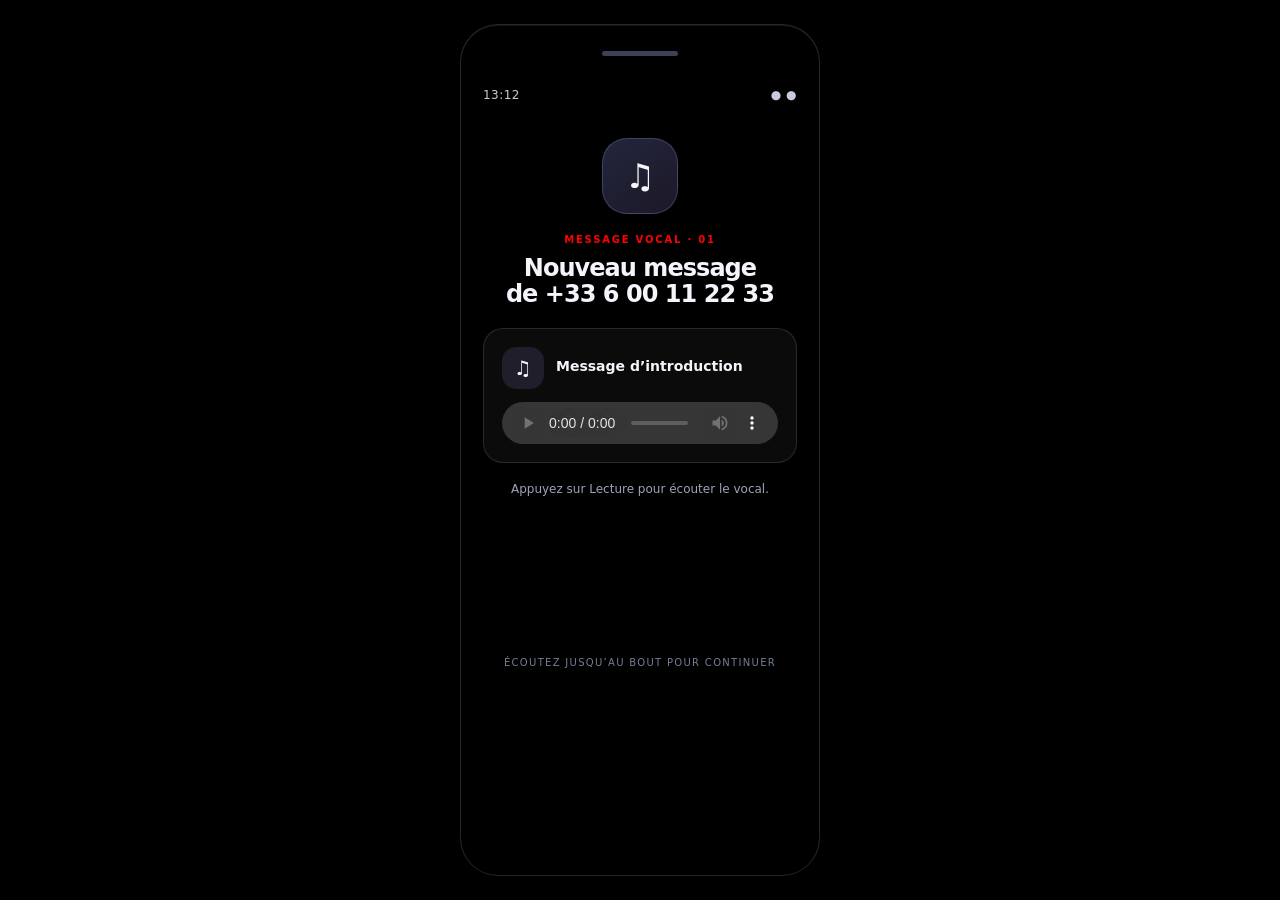
==== index.html @ 19d47b87 "Add files via upload" ====
<!doctype html>
<html lang="fr">
<head>
  <meta charset="utf-8">
  <meta name="viewport" content="width=device-width, initial-scale=1">
  <meta name="theme-color" content="#10131b">
  <link rel="stylesheet" href="style.css" type="text/css"> <!--lien style css!-->

  <title>Message vocal</title>

</head>
<body>
  <main class="device">
    <div class="speaker" aria-hidden="true"></div>
    <div class="status"><span>13:12</span><span>● ●</span></div>
    <div class="icon" aria-hidden="true">♫</div>
    <div class="eyebrow">Message vocal · 01</div>
    <h1>Nouveau message <br> de +33 6 00 11 22 33 </h1>

    <section class="audio-card" aria-label="Message vocal d'introduction">
      <div class="audio-title">
        <div class="wave" aria-hidden="true">♫</div>
        <div><strong>Message d’introduction</strong></div>
      </div>
      <audio id="introAudio" controls preload="metadata" aria-label="Écouter le message vocal d’introduction">
        <source src="sons/intro.mp3" type="audio/mpeg"> Votre navigateur ne prend pas en charge la lecture audio. </audio>
    </section>
    <p id="statusMessage" class="status-message" aria-live="polite">Appuyez sur Lecture pour écouter le vocal.</p>
    <div class="foot">ÉCOUTEZ JUSQU’AU BOUT POUR CONTINUER</div>
  </main>
  <script>
    // Recommencer depuis cette page réinitialise la progression précédente.
    sessionStorage.removeItem("vocalIntroEcoute");
    sessionStorage.removeItem("telephoneDeverrouille");

    const audio = document.getElementById("introAudio");
    const statusMessage = document.getElementById("statusMessage");
    let transitionEnCours = false;

    audio.addEventListener("play", () => {
      if (!transitionEnCours) statusMessage.textContent = "Message en cours de lecture…";
    });

    audio.addEventListener("ended", () => {
      if (transitionEnCours) return;
      transitionEnCours = true;
      sessionStorage.setItem("vocalIntroEcoute", "oui");
      statusMessage.textContent = "Message terminé. Ouverture du téléphone…";
      statusMessage.classList.add("ready");
      window.setTimeout(() => { window.location.href = "telephone.html"; }, 900);
    });

    audio.addEventListener("error", () => {
      statusMessage.textContent = "Fichier audio introuvable : ajoute ton vocal sous le nom sons/intro.mp3.";
      statusMessage.classList.add("missing");
    });
  </script>
</body>
</html>
---- style.css ----
:root { color-scheme: dark; --bg:#0b0e14; --panel:#171c28; --line:rgba(255,255,255,.12); --text:#f3f5fb; --muted:#9aa4b8; --accent:#ff0000; }

    * { box-sizing:border-box; }
    body {
      margin:0; min-height:100vh; display:grid; place-items:center; padding:24px;
      color:var(--text); font-family:ui-sans-serif,system-ui,-apple-system,BlinkMacSystemFont,"Segoe UI",sans-serif;
      background:black;
    }
    .device {
      width:min(100%,360px); height: 100%; padding: 26px 22px 22px; border:1px solid rgba(255,255,255,.15); border-radius:38px;
      background:black;
      box-shadow:0 30px 90px rgba(0,0,0,.52),inset 0 1px 0 rgba(255,255,255,.08);
    }
    .speaker { width:76px;height:5px;border-radius:9px;background:#3d4354;margin:0 auto 32px; }
    .status { display:flex;justify-content:space-between;color:#c6ccda;font-size:12px;letter-spacing:.04em;margin-bottom:36px; }
    .icon { width:76px;height:76px;display:grid;place-items:center;margin:0 auto 20px;border-radius:25px;
      background:linear-gradient(145deg,rgba(139,157,255,.24),rgba(193,164,255,.15));border:1px solid rgba(177,181,255,.25);font-size:34px; }
    .eyebrow { text-align:center;color:var(--accent);text-transform:uppercase;letter-spacing:.18em;font-size:10px;font-weight:750;margin-bottom:10px;}
    h1 { text-align:center;font-size:24px;letter-spacing:-.04em;line-height:1.1;margin:0 0 12px; margin-bottom: 20px; }
    .intro { color:var(--muted);font-size:14px;line-height:1.6;text-align:center;margin:0 auto 26px;max-width:315px; }
    .audio-card { padding:18px;border:1px solid var(--line);border-radius:20px;background:rgba(255,255,255,.045); }
    .audio-title { display:flex;align-items:center;gap:12px;margin-bottom:13px; }
    .wave { width:42px;height:42px;flex:0 0 auto;display:grid;place-items:center;border-radius:14px;background:rgba(169,154,255,.13);font-size:20px; }
    .audio-title strong { display:block;font-size:14px;margin-bottom:4px; }
    .audio-title span { color:var(--muted);font-size:12px; }
    audio { display:block;width:100%;height:42px; }
    .status-message { min-height:22px;margin:17px 0 0;text-align:center;color:var(--muted);font-size:12px;line-height:1.6; }
    .status-message.ready { color:red; }
    .foot { text-align:center;color:#737e93;font-size:10px;letter-spacing:.13em;margin-top:155px; }
    .missing { color:#ffc0c7; }
    @media (max-width:420px) { .device {padding:24px 18px 22px;border-radius:27px;} .status {margin-bottom:28px;} }
    @media (prefers-reduced-motion:reduce) { *,*::before,*::after { transition:none!important; } }
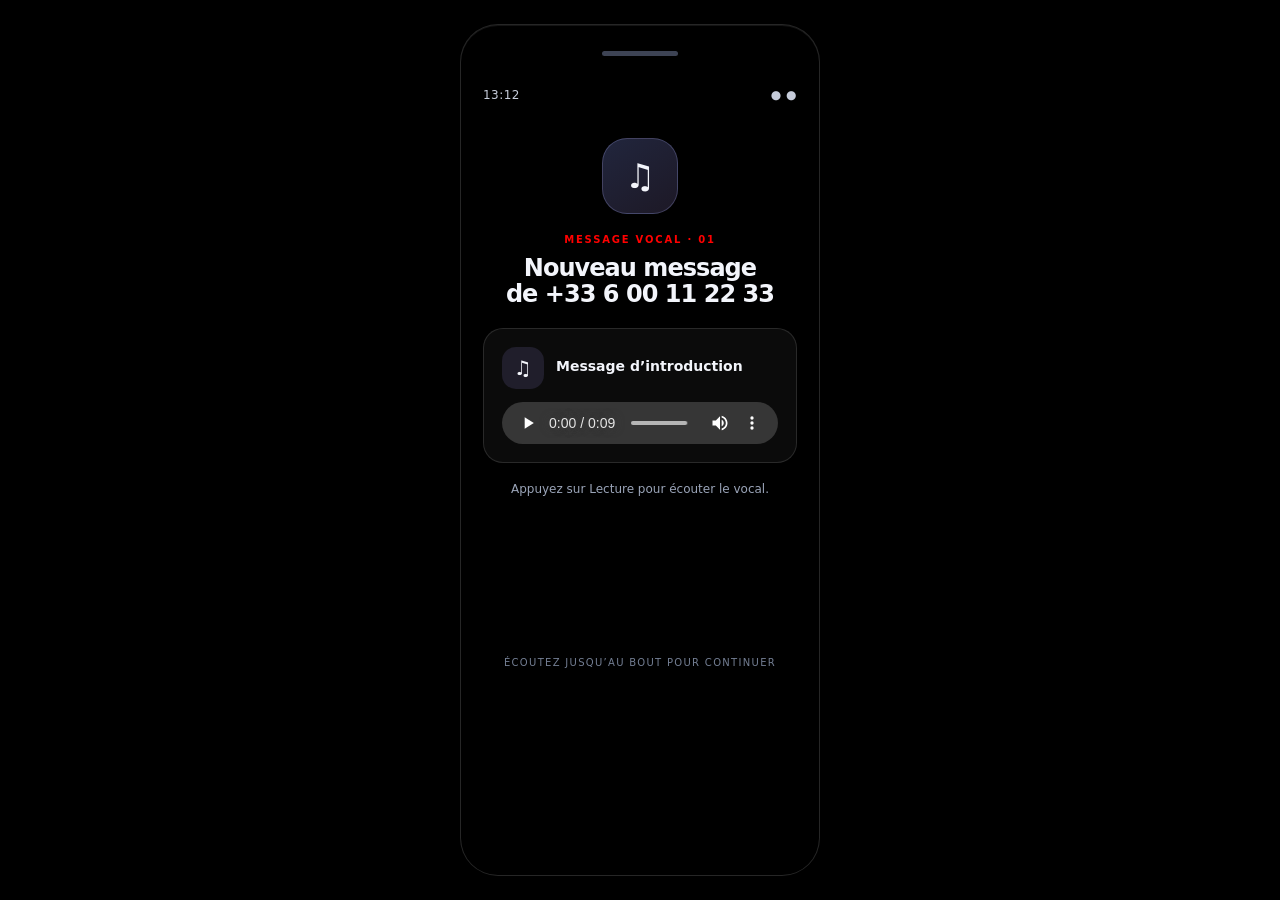
==== commit 6d4b2ec2: "Update audio source path in index.html" ====
--- a/index.html
+++ b/index.html
@@ -23,7 +23,7 @@
         <div><strong>Message d’introduction</strong></div>
       </div>
       <audio id="introAudio" controls preload="metadata" aria-label="Écouter le message vocal d’introduction">
-        <source src="sons/intro.mp3" type="audio/mpeg"> Votre navigateur ne prend pas en charge la lecture audio. </audio>
+        <source src="intro.mp3" type="audio/mpeg"> Votre navigateur ne prend pas en charge la lecture audio. </audio>
     </section>
     <p id="statusMessage" class="status-message" aria-live="polite">Appuyez sur Lecture pour écouter le vocal.</p>
     <div class="foot">ÉCOUTEZ JUSQU’AU BOUT POUR CONTINUER</div>
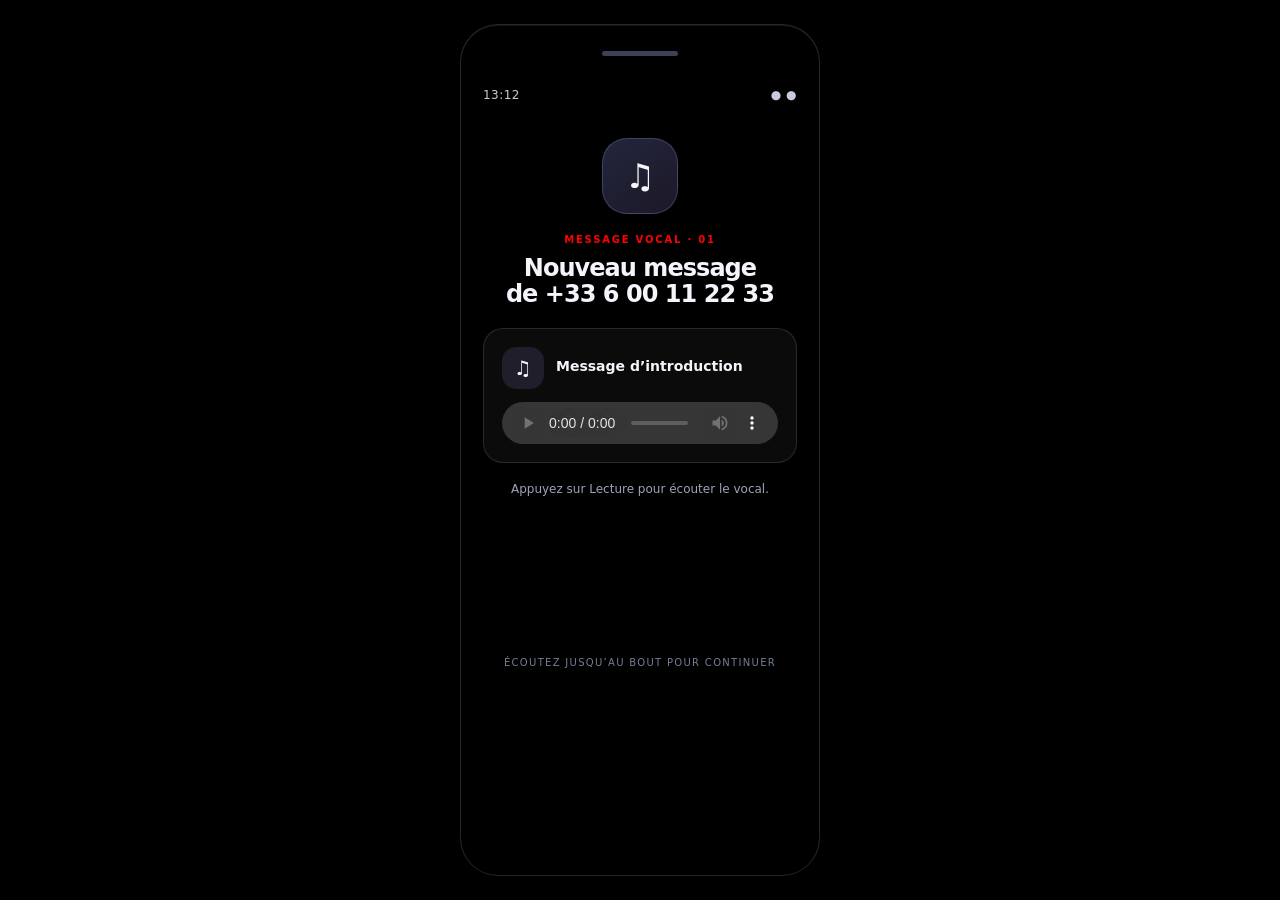
==== commit 8d63af3b: "Update audio source path in index.html" ====
--- a/index.html
+++ b/index.html
@@ -23,7 +23,7 @@
         <div><strong>Message d’introduction</strong></div>
       </div>
       <audio id="introAudio" controls preload="metadata" aria-label="Écouter le message vocal d’introduction">
-        <source src="intro.mp3" type="audio/mpeg"> Votre navigateur ne prend pas en charge la lecture audio. </audio>
+        <source src="audio/intro.mp3" type="audio/mpeg"> Votre navigateur ne prend pas en charge la lecture audio. </audio>
     </section>
     <p id="statusMessage" class="status-message" aria-live="polite">Appuyez sur Lecture pour écouter le vocal.</p>
     <div class="foot">ÉCOUTEZ JUSQU’AU BOUT POUR CONTINUER</div>
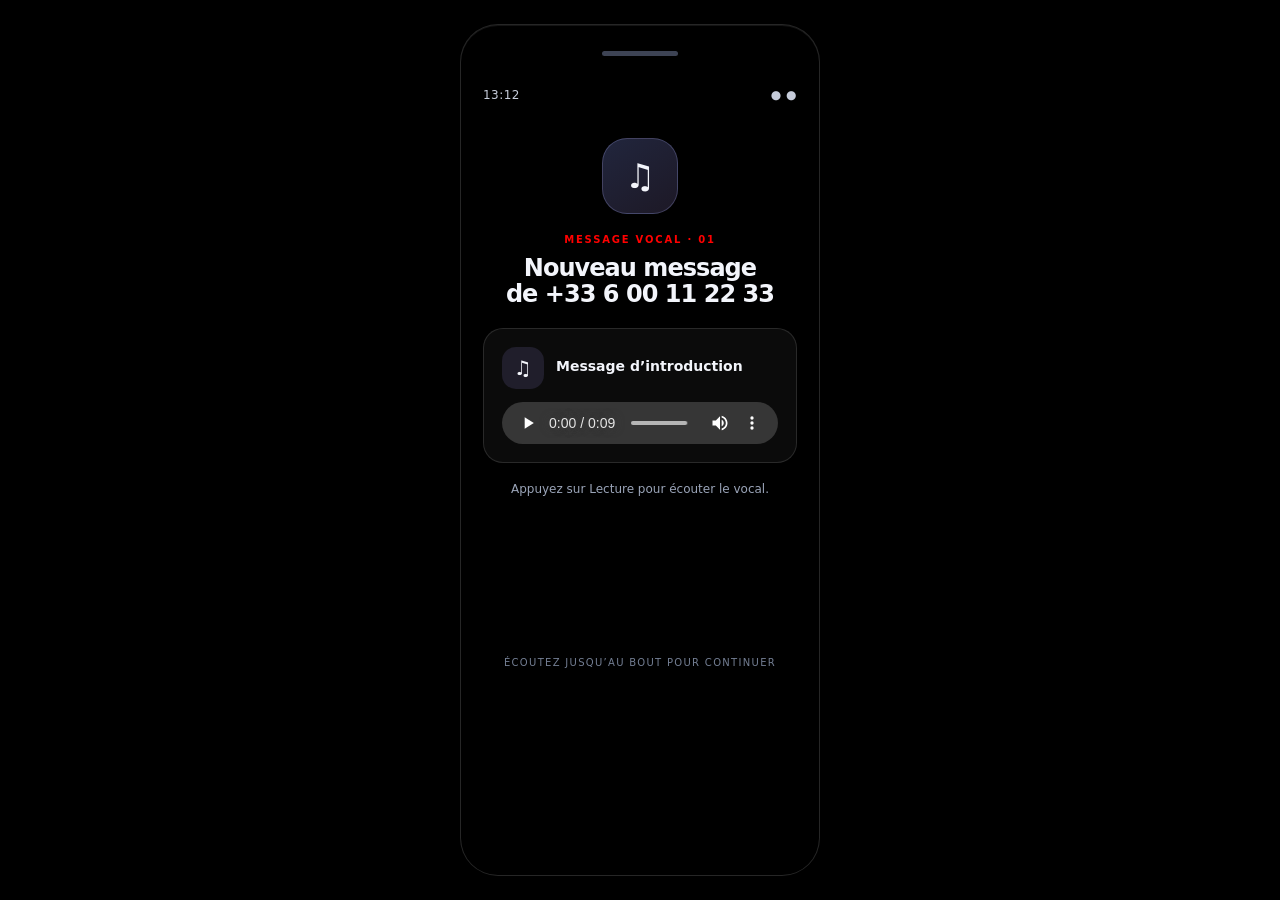
==== commit 1c0d82c8: "Update audio source path in index.html" ====
--- a/index.html
+++ b/index.html
@@ -22,8 +22,8 @@
         <div class="wave" aria-hidden="true">♫</div>
         <div><strong>Message d’introduction</strong></div>
       </div>
-      <audio id="introAudio" controls preload="metadata" aria-label="Écouter le message vocal d’introduction">
-        <source src="audio/intro.mp3" type="audio/mpeg"> Votre navigateur ne prend pas en charge la lecture audio. </audio>
+      <audio controls id="introAudio" controls preload="metadata" aria-label="Écouter le message vocal d’introduction">
+        <source src="./intro.mp3" type="audio/mpeg"> Votre navigateur ne prend pas en charge la lecture audio. </audio>
     </section>
     <p id="statusMessage" class="status-message" aria-live="polite">Appuyez sur Lecture pour écouter le vocal.</p>
     <div class="foot">ÉCOUTEZ JUSQU’AU BOUT POUR CONTINUER</div>
